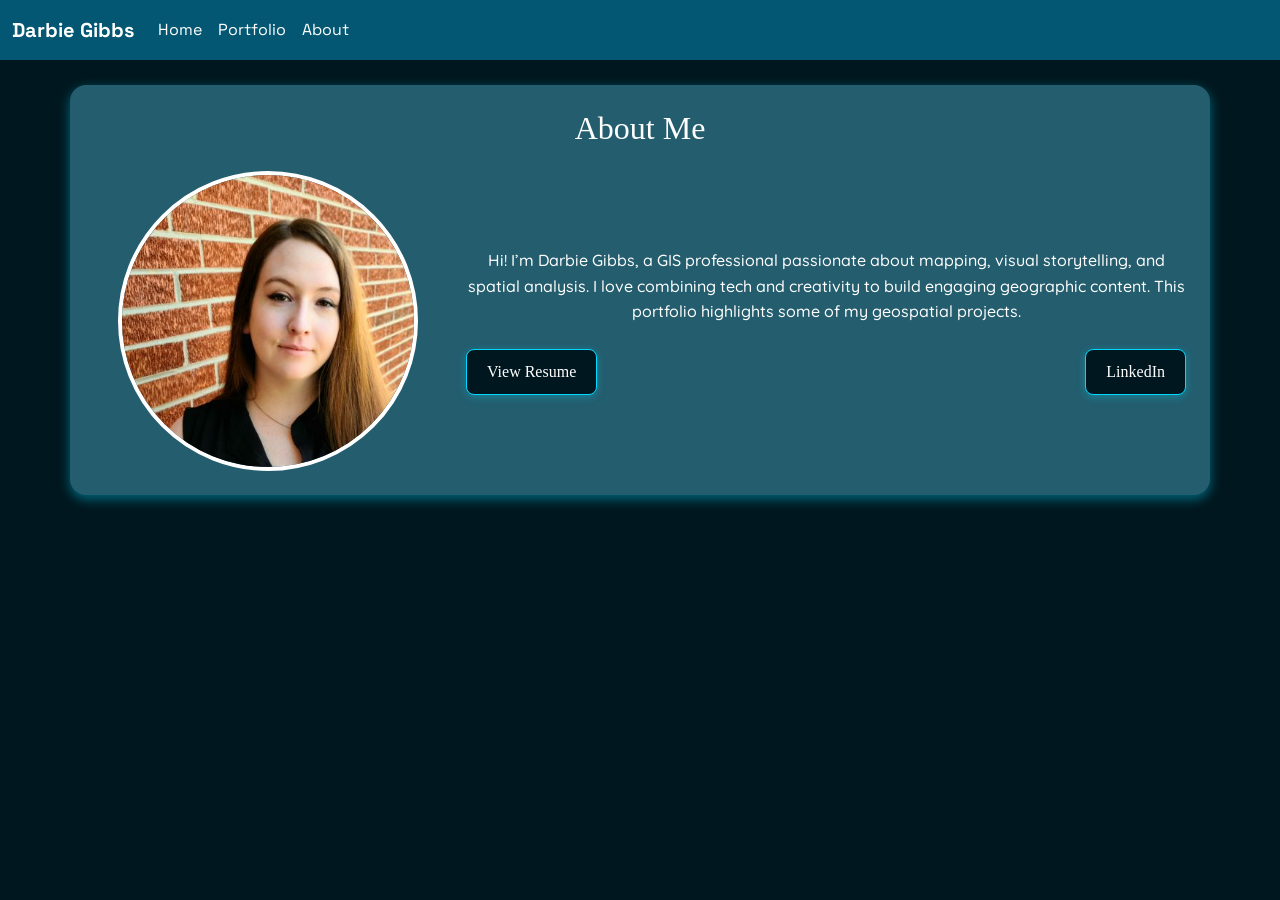
==== about.html @ 7f4ae8a7 "Initial commit" ====
<!DOCTYPE html>
<html lang="en">

<head>
    <meta charset="utf-8">
    <meta name="viewport" content="width=device-width, initial-scale=1">
    <title>Darbie Gibbs</title>
    

    <!--put your Bootstrap stylesheet links below this comment and above style.css-->
    <link rel="stylesheet" href="css/bootstrap.min.css">
    <link rel="stylesheet" href="css/style.css">
    <link rel="stylesheet" href="https://fonts.googleapis.com/css2?family=Space+Grotesk&display=swap">
    <link rel="stylesheet" href="https://fonts.googleapis.com/css2?family=Quicksand:wght@300..700&display=swap">

</head>

<body>
    <!-- Create the navbar -->
    <nav class="navbar navbar-expand-lg navbar-default">
        <!-- Container inside the navbar header to span the page -->
        <div class="container-fluid">
            <!-- Creates the navbar header -->
            <a class="navbar-brand" href="index.html">Darbie Gibbs</a>
            <!-- This complex script is just for a hamburger button, which will appear on smaller screens -->
            <button class="navbar-toggler" type="button" data-bs-toggle="collapse" data-bs-target="#navbarNav" aria-controls="navbarNav" aria-expanded="false" aria-label="Toggle navigation">
                <svg width="1em" height="1em" viewBox="0 0 16 16" class="bi bi-list" xmlns="http://www.w3.org/2000/svg">
                    <path fill-rule="evenodd" d="M2.5 11.5A.5.5 0 0 1 3 11h10a.5.5 0 0 1 0 1H3a.5.5 0 0 1-.5-.5zm0-4A.5.5 0 0 1 3 7h10a.5.5 0 0 1 0 1H3a.5.5 0 0 1-.5-.5zm0-4A.5.5 0 0 1 3 3h10a.5.5 0 0 1 0 1H3a.5.5 0 0 1-.5-.5z" /></svg>
                <span class="menu"> Menu</span>
            </button>
            <!-- Links to include in navbar -->
            <div class="collapse navbar-collapse" id="navbarNav">
                <!-- Unordered list for links on navbar -->
                <ul class="navbar-nav">
                    <li class="nav-item">
                        <a class="nav-link active" aria-current="page" href="index.html ">Home</a>
                    </li>
                    <li class="nav-item">
                        <a class="nav-link" href="portfolio.html">Portfolio</a>
                    </li>
                    <li class="nav-item">
                        <a class="nav-link" href="about.html">About</a>
                    </li>
                </ul>
            </div> <!-- end .navbar-collapse -->
        </div> <!-- end .container-fluid -->
    </nav> <!-- end navigation bar -->  


    <div class="container mb-5">
        <div class="card2 p-4">
          <h2 class="card2-title mb-4">About Me</h2>
          <div class="row align-items-center">
            <div class="col-md-4 text-center mb-3 mb-md-0">
                <img class="profile-pic" src="assets/PersonalPic.jpg" alt="Darbie Gibbs">
            </div>
            <div class="col-md-8">
              <p class="card2-info">
                Hi! I’m Darbie Gibbs, a GIS professional passionate about mapping, visual storytelling, and spatial analysis.
                I love combining tech and creativity to build engaging geographic content. This portfolio highlights some of
                my geospatial projects.
              </p>
              <div class="d-flex justify-content-between mt-4">
                <a href="assets/DarbieGibbsResume_2025.pdf" class="card-button" target="_blank">View Resume</a>
                <a href="https://www.linkedin.com/in/darbie-gibbs" class="card-button" target="_blank">LinkedIn</a>
              </div>
            </div>
          </div>
        </div>
      </div>

    <!--put your external script links here-->
    <script type="text/javascript" src="lib/jquery-3.5.1.min.js"></script>
    <script type="text/javascript" src="lib/bootstrap.min.js"></script>
</body>

</html>
---- css/style.css ----
/***** NAVBAR *****/


.navbar {
    background-color: #035772;
    border-radius: 0;
}

/* Navbar title */
.navbar-default .navbar-brand {
    color: white;
    font-size: px;
    font-weight: bold;
    font-family: "Space Grotesk", sans-serif;
    font-optical-sizing: auto;
    font-style: normal;
}

/* Navbar hover effects */
.navbar-default .navbar-brand:hover,
.navbar-default .navbar-brand:focus,
.navbar-default .navbar-nav > li > a:hover,
.navbar-default .navbar-nav > li > a:focus {
    color: #00ffdd;
    text-decoration: none;
}

/* Navbar links */
.navbar-default .navbar-nav > li > a {
    color: #fff;
    font-size: 16px;
    font-family: "Space Grotesk", sans-serif;
    padding: 10px;
}

/* Navbar collapsed styles */
.navbar-toggler {
    color: #fff;
    border-color: #fff;
    background-color: #007fc9;
    border-radius: 4px;
    border: 1px solid;
    fill: #fff;
    font-size: 16px;
    position: relative;
    margin-right: 10px;
}

.navbar-toggler:hover,
.navbar-toggler:focus {
    background-color: #00ffdd;
    color: #242424;
    fill: #242424;
    border-color: #fff;

}

/*** JUMBOTRON ***/

.jumbotron {
    background-image: url("../assets/techlines.png");
    text-align: center;
    color: #fff;
    padding: 3%;
    border-radius: 0px;
}

.jumbotron h2 {
    font-size: 36px;
    font-family: "Space Grotesk", sans-serif;
    font-weight: bold;
}

.img-responsive{
    width:100%;
}

/***Homepage Header***/


.header-banner {
    background-image: url('../assets/techlines2.png');
    background-size: cover;
    height: 600px;
    display: flex;
    align-items: center;
    justify-content: center;
    color: white;
    font-family: 'Space Grotesk', sans-serif;
  }
  
.banner-content {
    display: flex;
    align-items: center;
    gap: 200px;
    padding: 0 20px;
  }
  
  @media (max-width: 768px) {
    .banner-content {
      flex-direction: column;
      text-align: center;
    }
  }

.banner-content h2 {
    font-size: 32px;
    font-weight: bold;
    margin: 0;
  }
  
.profile-pic {
    width: 300px;
    height: 300px;
    border-radius: 50%;
    border: 4px solid white;
    object-fit: cover;
  }

  .about-me-text {
    font-family: "Quicksand", sans-serif;
    text-align: center;
    font-size: 	16px;
    font-weight: 500;
    line-height: 1.6;
  }





  

/*** CARD ***/


.card2 {
    background-color: #235d6e;
    border-color: #ffffff;
    border-width: 2px;
    width: 100%;
    border-radius: 16px;
    box-shadow: 0 4px 12px rgba(0, 217, 255, 0.418);
    overflow: hidden;
    transition: transform 0.2s ease;
}

.card2-title {
    text-align: center;
}

.card2-info {
    font-family: "Quicksand", sans-serif;
    text-align: center;
    font-size: 	16px;
    font-weight: 500;
    line-height: 1.6;
    text-align: center;
  }


.card-button {
  background-color: #00171f;
  color: #ffffff;
  border: 1px solid #00d9ff;
  border-radius: 8px;
  padding: 10px 20px;
  font-weight: 500;
  text-decoration: none;
  transition: all 0.2s ease;
  box-shadow: 0 2px 8px rgba(0, 217, 255, 0.3);
}

.card-button:hover {
  background-color: #00ffdd;
  color: #00171f;
  border-color: #00ffdd;
  transform: translateY(-2px);
}

.card {
    background-color: #235d6e;
    border-color: #ffffff;
    border-width: 1px;
    width: 100%;
    border-radius: 16px;
    box-shadow: 0 4px 12px rgba(0, 217, 255, 0.418);
    overflow: hidden;
    transition: transform 0.2s ease;
    height: 575px;
}

.card:hover {
    transform: translateY(-5px);
    border-color: #00ffdd;
}

.card-title {
    text-align: center;
}

.card-info {
    font-family: "Quicksand", sans-serif;
    text-align: center;
    font-size: 	16px;
    font-weight: 500;
    line-height: 1.6;
  }

.card-img-top {
    border-top-left-radius: 16px;
    border-top-right-radius: 16px;
  }

  .card-body {
    display: flex;
    flex-direction: column;
    justify-content: space-between;
  }
  
  .card-body a {
    align-self: flex-start;
    background-color: #00171f;
  }

/*** Basic Text Styles ***/

#about-world {
    max-width: 100%;
}

.resume h3 {
    font-weight: bold;
}


hr {
    border-color: white;
    border-width: 2px;
}

p {
    font-size: 20px;
}

a {
    color: #035772;
}

a:hover {
    color: #ebd122;
}

.container{
    padding:25px 0;
}

body {

    font-family: 'Georgia', serif;
    background-color: #00171f;
    color: #ffffff;
}
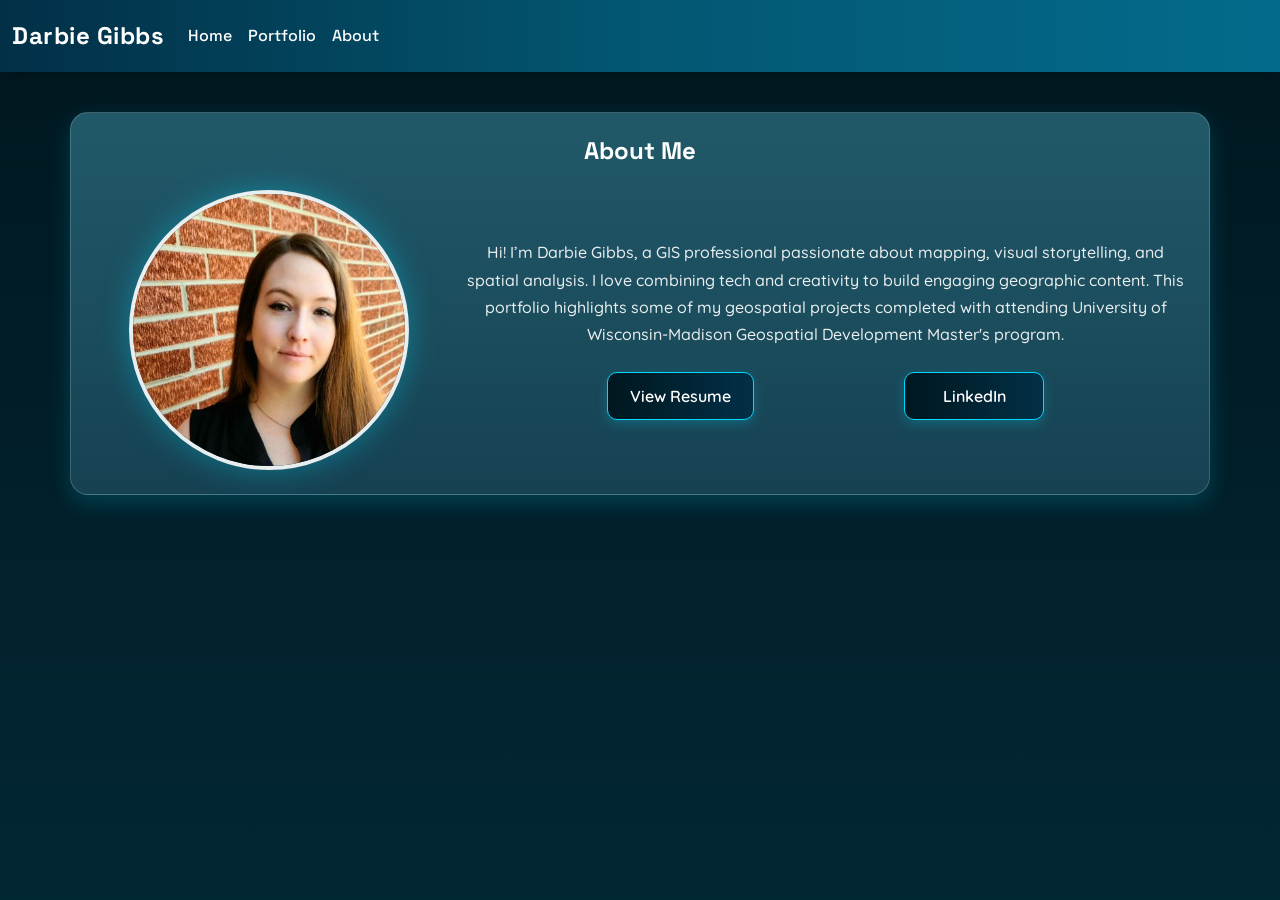
==== commit 94920b38: "updates" ====
--- a/about.html
+++ b/about.html
@@ -58,11 +58,11 @@
               <p class="card2-info">
                 Hi! I’m Darbie Gibbs, a GIS professional passionate about mapping, visual storytelling, and spatial analysis.
                 I love combining tech and creativity to build engaging geographic content. This portfolio highlights some of
-                my geospatial projects.
+                my geospatial projects completed with attending University of Wisconsin-Madison Geospatial Development Master's program.
               </p>
-              <div class="d-flex justify-content-between mt-4">
-                <a href="assets/DarbieGibbsResume_2025.pdf" class="card-button" target="_blank">View Resume</a>
-                <a href="https://www.linkedin.com/in/darbie-gibbs" class="card-button" target="_blank">LinkedIn</a>
+              <div class="about-buttons mt-4">
+                <a href="assets/DarbieGibbsResume_2026.pdf" class="card-button" target="_blank">View Resume</a>
+                <a href="https://www.linkedin.com/in/darbie-gibbs" class="card-button" target="_blank" rel="noopener noreferrer">LinkedIn</a>
               </div>
             </div>
           </div>
--- a/css/style.css
+++ b/css/style.css
@@ -1,263 +1,344 @@
+/***** GLOBAL STYLES *****/
+body {
+  font-family: "Quicksand", sans-serif;
+  background: linear-gradient(180deg, #00171f 0%, #022734 100%);
+  color: #ffffff;
+  margin: 0;
+  padding: 0;
+}
+
+.container {
+    padding: 40px 0;
+    background: transparent;
+  }
+
+p {
+  font-size: 18px;
+  line-height: 1.7;
+  margin-bottom: 16px;
+}
+
+a {
+  color: #00d9ff;
+  transition: color 0.2s ease;
+}
+
+a:hover {
+  color: #00ffdd;
+  text-decoration: none;
+}
+
+hr {
+  border: 0;
+  height: 1px;
+  background: linear-gradient(to right, transparent, rgba(255,255,255,0.6), transparent);
+  margin: 30px 0;
+}
+
+.img-responsive {
+  width: 100%;
+  display: block;
+}
+
 /***** NAVBAR *****/
-
-
 .navbar {
-    background-color: #035772;
-    border-radius: 0;
-}
-
-/* Navbar title */
+  background: linear-gradient(90deg, #023047 0%, #035772 50%, #046b8c 100%);
+  border: none;
+  border-radius: 0;
+  box-shadow: 0 2px 12px rgba(0, 0, 0, 0.25);
+  padding: 12px 0;
+}
+
 .navbar-default .navbar-brand {
-    color: white;
-    font-size: px;
-    font-weight: bold;
-    font-family: "Space Grotesk", sans-serif;
-    font-optical-sizing: auto;
-    font-style: normal;
-}
-
-/* Navbar hover effects */
+  color: white;
+  font-size: 24px;
+  font-weight: 700;
+  font-family: "Space Grotesk", sans-serif;
+  letter-spacing: 0.5px;
+}
+
 .navbar-default .navbar-brand:hover,
-.navbar-default .navbar-brand:focus,
+.navbar-default .navbar-brand:focus {
+  color: #00ffdd;
+}
+
+.navbar-default .navbar-nav > li > a {
+  color: #ffffff;
+  font-size: 16px;
+  font-family: "Space Grotesk", sans-serif;
+  font-weight: 500;
+  padding: 12px 16px;
+  transition: color 0.2s ease, background-color 0.2s ease;
+  border-radius: 8px;
+}
+
 .navbar-default .navbar-nav > li > a:hover,
 .navbar-default .navbar-nav > li > a:focus {
-    color: #00ffdd;
-    text-decoration: none;
-}
-
-/* Navbar links */
-.navbar-default .navbar-nav > li > a {
-    color: #fff;
-    font-size: 16px;
-    font-family: "Space Grotesk", sans-serif;
-    padding: 10px;
-}
-
-/* Navbar collapsed styles */
+  color: #00ffdd;
+  background-color: rgba(255, 255, 255, 0.08);
+}
+
 .navbar-toggler {
-    color: #fff;
-    border-color: #fff;
-    background-color: #007fc9;
-    border-radius: 4px;
-    border: 1px solid;
-    fill: #fff;
-    font-size: 16px;
-    position: relative;
-    margin-right: 10px;
+  color: #ffffff;
+  border: 1px solid #00d9ff;
+  background-color: transparent;
+  border-radius: 8px;
+  font-size: 16px;
+  margin-right: 10px;
+  padding: 8px 12px;
+  transition: all 0.2s ease;
 }
 
 .navbar-toggler:hover,
 .navbar-toggler:focus {
-    background-color: #00ffdd;
-    color: #242424;
-    fill: #242424;
-    border-color: #fff;
-
-}
-
-/*** JUMBOTRON ***/
-
-.jumbotron {
-    background-image: url("../assets/techlines.png");
-    text-align: center;
-    color: #fff;
-    padding: 3%;
-    border-radius: 0px;
-}
-
-.jumbotron h2 {
-    font-size: 36px;
-    font-family: "Space Grotesk", sans-serif;
-    font-weight: bold;
-}
-
-.img-responsive{
-    width:100%;
-}
-
-/***Homepage Header***/
-
-
-.header-banner {
-    background-image: url('../assets/techlines2.png');
-    background-size: cover;
-    height: 600px;
-    display: flex;
-    align-items: center;
-    justify-content: center;
-    color: white;
-    font-family: 'Space Grotesk', sans-serif;
-  }
-  
-.banner-content {
-    display: flex;
-    align-items: center;
-    gap: 200px;
-    padding: 0 20px;
-  }
-  
-  @media (max-width: 768px) {
-    .banner-content {
-      flex-direction: column;
-      text-align: center;
-    }
-  }
-
-.banner-content h2 {
-    font-size: 32px;
-    font-weight: bold;
-    margin: 0;
-  }
-  
-.profile-pic {
-    width: 300px;
-    height: 300px;
-    border-radius: 50%;
-    border: 4px solid white;
-    object-fit: cover;
-  }
-
-  .about-me-text {
-    font-family: "Quicksand", sans-serif;
-    text-align: center;
-    font-size: 	16px;
-    font-weight: 500;
-    line-height: 1.6;
-  }
-
-
-
-
-
-  
-
-/*** CARD ***/
-
-
-.card2 {
-    background-color: #235d6e;
-    border-color: #ffffff;
-    border-width: 2px;
-    width: 100%;
-    border-radius: 16px;
-    box-shadow: 0 4px 12px rgba(0, 217, 255, 0.418);
-    overflow: hidden;
-    transition: transform 0.2s ease;
-}
-
-.card2-title {
-    text-align: center;
-}
-
-.card2-info {
-    font-family: "Quicksand", sans-serif;
-    text-align: center;
-    font-size: 	16px;
-    font-weight: 500;
-    line-height: 1.6;
-    text-align: center;
-  }
-
-
-.card-button {
-  background-color: #00171f;
-  color: #ffffff;
-  border: 1px solid #00d9ff;
-  border-radius: 8px;
-  padding: 10px 20px;
-  font-weight: 500;
-  text-decoration: none;
-  transition: all 0.2s ease;
-  box-shadow: 0 2px 8px rgba(0, 217, 255, 0.3);
-}
-
-.card-button:hover {
   background-color: #00ffdd;
   color: #00171f;
   border-color: #00ffdd;
+}
+
+/***** JUMBOTRON *****/
+.jumbotron {
+  background-image: url("../assets/techlines.png");
+  background-size: cover;
+  background-position: center;
+  text-align: center;
+  color: #fff;
+  padding: 60px 20px;
+  border-radius: 0;
+  position: relative;
+}
+
+.jumbotron::before {
+  content: "";
+  position: absolute;
+  inset: 0;
+  background: rgba(0, 23, 31, 0.45);
+}
+
+.jumbotron > * {
+  position: relative;
+  z-index: 1;
+}
+
+.jumbotron h2 {
+  font-size: 40px;
+  font-family: "Space Grotesk", sans-serif;
+  font-weight: 700;
+  margin-bottom: 12px;
+}
+
+/***** HOMEPAGE HEADER *****/
+.header-banner {
+  background-image: url("../assets/techlines2.png");
+  background-size: cover;
+  background-position: center;
+  min-height: 600px;
+  display: flex;
+  align-items: center;
+  justify-content: center;
+  color: white;
+  font-family: "Space Grotesk", sans-serif;
+  position: relative;
+  padding: 40px 20px;
+}
+
+.header-banner::before {
+  content: "";
+  position: absolute;
+  inset: 0;
+  background: rgba(0, 23, 31, 0.55);
+}
+
+.banner-content {
+  position: relative;
+  z-index: 1;
+  display: flex;
+  align-items: center;
+  gap: 80px;
+  padding: 0 20px;
+  max-width: 1200px;
+}
+
+.banner-content h2 {
+  font-size: 42px;
+  font-weight: 700;
+  margin: 0 0 20px;
+  line-height: 1.2;
+}
+
+.about-me-text {
+  font-family: "Quicksand", sans-serif;
+  text-align: left;
+  font-size: 18px;
+  font-weight: 500;
+  line-height: 1.8;
+  max-width: 520px;
+  color: rgba(255, 255, 255, 0.92);
+}
+
+.profile-pic {
+  width: 280px;
+  height: 280px;
+  border-radius: 50%;
+  border: 4px solid rgba(255, 255, 255, 0.9);
+  object-fit: cover;
+  box-shadow: 0 0 30px rgba(0, 217, 255, 0.35);
+}
+
+@media (max-width: 768px) {
+  .banner-content {
+    flex-direction: column;
+    text-align: center;
+    gap: 32px;
+  }
+
+  .banner-content h2 {
+    font-size: 32px;
+  }
+
+  .about-me-text {
+    text-align: center;
+    font-size: 16px;
+  }
+
+  .profile-pic {
+    width: 220px;
+    height: 220px;
+  }
+}
+
+.about-buttons {
+    display: flex;
+    justify-content: center;
+    align-items: center;
+    gap: 150px;
+    flex-wrap: wrap;
+  }
+  
+  .about-buttons .card-button {
+    min-width: 140px;
+    text-align: center;
+  }
+  
+  @media (max-width: 576px) {
+    .about-buttons {
+      flex-direction: column;
+    }
+  }
+
+/***** CARDS *****/
+.card,
+.card2 {
+  background: linear-gradient(180deg, rgba(35, 93, 110, 0.95) 0%, rgba(22, 67, 83, 0.98) 100%);
+  border: 1px solid rgba(255, 255, 255, 0.18);
+  width: 100%;
+  border-radius: 18px;
+  box-shadow: 0 8px 22px rgba(0, 217, 255, 0.18);
+  overflow: hidden;
+  transition: transform 0.25s ease, box-shadow 0.25s ease, border-color 0.25s ease;
+}
+
+.card {
+  min-height: 100%;
+}
+
+.card:hover {
+  transform: translateY(-6px);
+  border-color: #00ffdd;
+  box-shadow: 0 12px 28px rgba(0, 255, 221, 0.2);
+}
+
+.card-img-top {
+  border-top-left-radius: 18px;
+  border-top-right-radius: 18px;
+  width: 100%;
+  height: 220px;
+  object-fit: cover;
+}
+
+.card-body {
+  display: flex;
+  flex-direction: column;
+  justify-content: space-between;
+  padding: 24px;
+}
+
+.card-title,
+.card2-title {
+  text-align: center;
+  font-family: "Space Grotesk", sans-serif;
+  font-size: 24px;
+  font-weight: 700;
+  margin-bottom: 14px;
+  color: #ffffff;
+}
+
+.card-info,
+.card2-info {
+  font-family: "Quicksand", sans-serif;
+  text-align: center;
+  font-size: 16px;
+  font-weight: 500;
+  line-height: 1.7;
+  color: rgba(255, 255, 255, 0.9);
+  margin-bottom: 24px;
+}
+
+/***** BUTTONS *****/
+.card-button,
+.card-body a.btn,
+.card-body a {
+  display: inline-block;
+  align-self: center;
+  background: linear-gradient(90deg, #00171f 0%, #023047 100%);
+  color: #ffffff;
+  border: 1px solid #00d9ff;
+  border-radius: 10px;
+  padding: 11px 22px;
+  font-weight: 600;
+  text-decoration: none;
+  transition: all 0.25s ease;
+  box-shadow: 0 4px 12px rgba(0, 217, 255, 0.22);
+}
+
+.card-button:hover,
+.card-body a.btn:hover,
+.card-body a:hover {
+  background: #00ffdd;
+  color: #00171f;
+  border-color: #00ffdd;
   transform: translateY(-2px);
 }
 
-.card {
-    background-color: #235d6e;
-    border-color: #ffffff;
-    border-width: 1px;
-    width: 100%;
-    border-radius: 16px;
-    box-shadow: 0 4px 12px rgba(0, 217, 255, 0.418);
-    overflow: hidden;
-    transition: transform 0.2s ease;
-    height: 575px;
-}
-
-.card:hover {
-    transform: translateY(-5px);
-    border-color: #00ffdd;
-}
-
-.card-title {
-    text-align: center;
-}
-
-.card-info {
-    font-family: "Quicksand", sans-serif;
-    text-align: center;
-    font-size: 	16px;
-    font-weight: 500;
-    line-height: 1.6;
-  }
-
-.card-img-top {
-    border-top-left-radius: 16px;
-    border-top-right-radius: 16px;
-  }
-
-  .card-body {
-    display: flex;
-    flex-direction: column;
-    justify-content: space-between;
-  }
-  
-  .card-body a {
-    align-self: flex-start;
-    background-color: #00171f;
-  }
-
-/*** Basic Text Styles ***/
-
+/***** TEXT SECTIONS *****/
 #about-world {
-    max-width: 100%;
+  max-width: 100%;
 }
 
 .resume h3 {
-    font-weight: bold;
-}
-
-
-hr {
-    border-color: white;
-    border-width: 2px;
-}
-
-p {
-    font-size: 20px;
-}
-
-a {
-    color: #035772;
-}
-
-a:hover {
-    color: #ebd122;
-}
-
-.container{
-    padding:25px 0;
-}
-
+  font-weight: 700;
+  font-family: "Space Grotesk", sans-serif;
+  margin-bottom: 12px;
+}
+
+html,
 body {
-
-    font-family: 'Georgia', serif;
-    background-color: #00171f;
-    color: #ffffff;
+  min-height: 100%;
+}
+
+body {
+  background: linear-gradient(180deg, #00171f 0%, #022734 100%);
+  background-attachment: fixed;
+}
+
+main,
+section,
+footer {
+  background: transparent;
+}
+
+footer {
+  color: #ffffff;
+  border: none;
+  box-shadow: none;
 }
